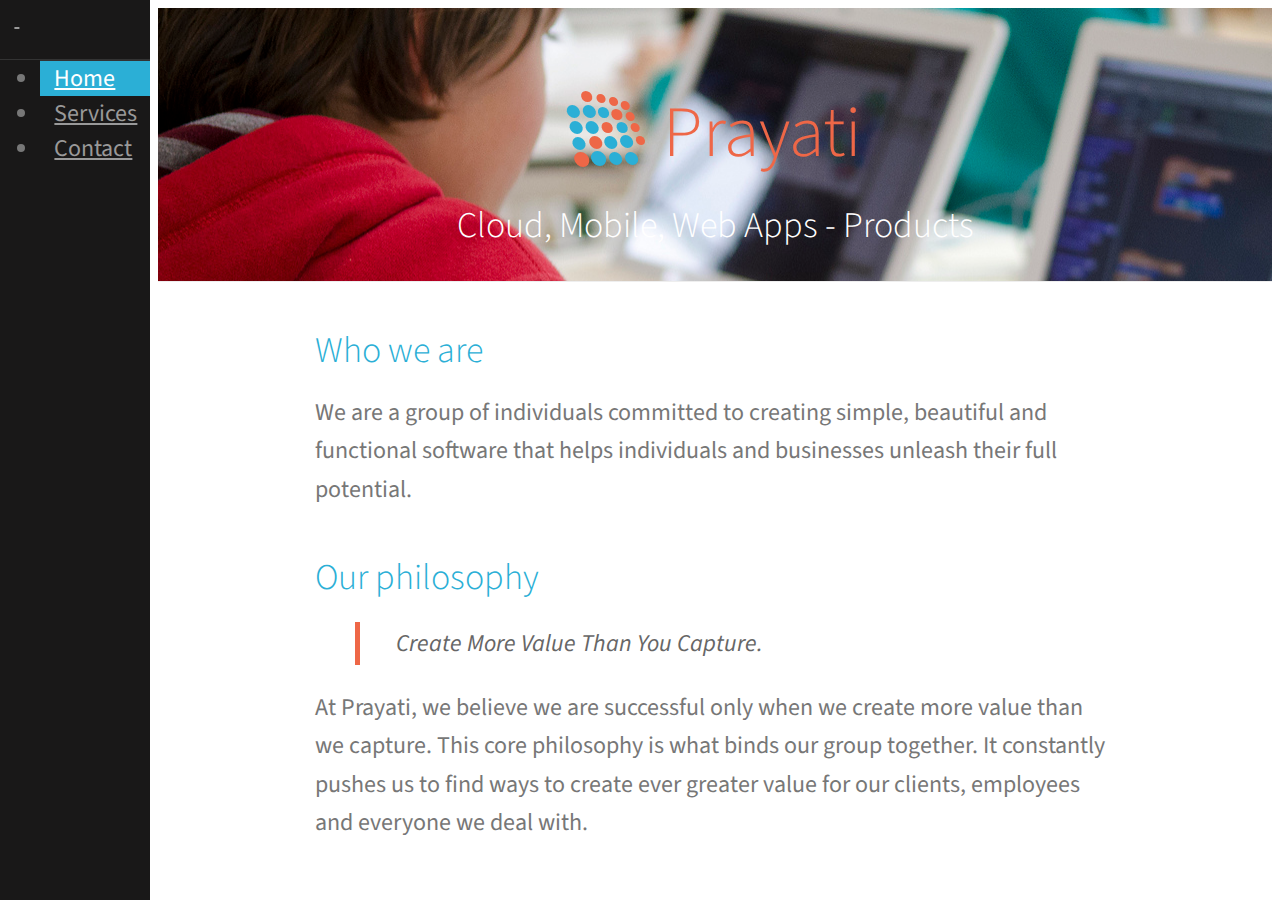
==== index.html @ ac88cd4a "Initial commit" ====
<!doctype HTML>
<html lang="en">
<head>
    <meta charset="utf-8" />
    <meta name="viewport" content="width=device-width, initial-scale=1.0" />
    <meta name="description" content="Products, Custom software, Cloud, Desktop, Mobile" />
    <meta name="keywords" content="Prayati, Cloud Computing, Azure" />
    <title>Prayati Technology solutions</title>
    <link rel="stylesheet" href="http://yui.yahooapis.com/pure/0.5.0/pure-min.css" />
    <!--[if lte IE 8]>
        <link rel="stylesheet" href="css/layouts/side-menu-old-ie.css">
    <![endif]-->
    <!--[if gt IE 8]><!-->
    <link rel="stylesheet" href="css/layouts/side-menu.css" />
    <!--<![endif]-->
    <link href='http://fonts.googleapis.com/css?family=Source+Sans+Pro:300' rel='stylesheet' type='text/css' />
</head>
<body>
    <div id="layout">
        <!-- Menu toggle -->
        <a href="#menu" id="menuLink" class="menu-link">
            <!-- Hamburger icon -->
            <span></span>
        </a>
        <div id="menu">
            <div class="pure-menu pure-menu-open">
                <!--<a class="pure-menu-heading" href="#">Prayati</a>-->
                <a class="pure-menu" href="#">&nbsp;</a>
                <ul>
                    <li class="menu-item-divided pure-menu-selected"><a href="index.html">Home</a></li>
                    <li><a href="Services.html">Services</a></li>
                    <!--<li><a href="Aboutus.html">Technologies</a></li>-->
                    <li><a href="Contactus.html">Contact</a></li>
                </ul>
            </div>
        </div>
        <div id="main">
            <div class="header indexHeaderImg">
				<div class="logoHeader">
					<div class="logoContent">
						<div id="content"><div id="logo"></div></div> 
						<h1 class="Title">Prayati</h1>
					</div>
				</div>
                <h2>Cloud, Mobile, Web Apps - Products</h2>
            </div>
            <div class="content">
                <h2 class="content-subhead">Who we are</h2>
                <p>
                    We are a group of individuals committed to creating simple, beautiful and functional software that helps individuals and businesses unleash their full potential.
                </p>
                <h2 class="content-subhead">Our philosophy</h2>
                <blockquote class="content-quote">Create More Value Than You Capture.</blockquote>
                <p>
                    At Prayati, we believe we are successful only when we create more value than we capture. This core philosophy is what binds our group together. It constantly pushes us to find ways to create ever greater value for our clients, employees and everyone we deal with.
                </p>
            </div>
        </div>
    </div>
    
    <script src="js/ui.js"></script>
    <script type="text/javascript">
    var _gaq = _gaq || [];
    _gaq.push(['_setAccount', 'UA-38551558-1']);
    _gaq.push(['_trackPageview']);

    (function () {
        var ga = document.createElement('script'); ga.type = 'text/javascript'; ga.async = true;
        ga.src = ('https:' == document.location.protocol ? 'https://ssl' : 'http://www') + '.google-analytics.com/ga.js';
        var s = document.getElementsByTagName('script')[0]; s.parentNode.insertBefore(ga, s);
    })();
    </script>
</body>
</html>
---- css/layouts/side-menu-old-ie.css ----
body {
    color: #777;
	 font-family: Source Sans Pro;
 	 font-size: 18pt;	
}

.pure-img-responsive {
    max-width: 100%;
    height: auto;
}

/*
Add transition to containers so they can push in and out.
*/

#layout,
#menu,
.menu-link {
    -webkit-transition: all 0.2s ease-out;
    -moz-transition: all 0.2s ease-out;
    -ms-transition: all 0.2s ease-out;
    -o-transition: all 0.2s ease-out;
    transition: all 0.2s ease-out;
}

/*
This is the parent `<div>` that contains the menu and the content area.
*/

#layout {
    position: relative;
    padding-left: 0;
}

#layout.active {
    position: relative;
    left: 150px;
}

#layout.active #menu {
    left: 150px;
    width: 150px;
}

#layout.active .menu-link {
    left: 150px;
}

/*
The content `<div>` is where all your content goes.
*/

.content {
    margin: 0 auto;
    padding: 0 2em;
    max-width: 800px;
    margin-bottom: 50px;
    line-height: 1.6em;
}

.header {
    margin: 0;
    color: #333;
    text-align: center;
    padding: 2.5em 2em 0;
    border-bottom: 1px solid #eee;
}

.header h1 {
    margin: 0.2em 0;
    font-size: 3em;
    font-weight: 300;
}

.header h2 {
    font-weight: 300;
    color: #ccc;
    padding: 0;
    margin-top: 0;
}

.content-subhead {
    margin: 50px 0 20px 0;
    font-weight: 300;
    color: #888;
}

/*
The `#menu` `<div>` is the parent `<div>` that contains the `.pure-menu` that
appears on the left side of the page.
*/

#menu {
    margin-left: -150px;
    /* "#menu" width */
    width: 150px;
    position: fixed;
    top: 0;
    left: 0;
    bottom: 0;
    z-index: 1000;
    /* so the menu or its navicon stays above all content */
    background: #191818;
    overflow-y: auto;
    -webkit-overflow-scrolling: touch;
}

/*
    All anchors inside the menu should be styled like this.
    */

#menu a {
    color: #999;
    border: none;
    padding: 0.6em 0 0.6em 0.6em;
}

/*
    Remove all background/borders, since we are applying them to #menu.
    */

#menu .pure-menu,
#menu .pure-menu ul {
    border: none;
    background: transparent;
}

/*
    Add that light border to separate items into groups.
    */

#menu .pure-menu ul,
#menu .pure-menu .menu-item-divided {
    border-top: 1px solid #333;
}

/*
        Change color of the anchor links on hover/focus.
        */

#menu .pure-menu li a:hover,
#menu .pure-menu li a:focus {
    background: #333;
}

/*
    This styles the selected menu item `<li>`.
    */

#menu .pure-menu-selected,
#menu .pure-menu-heading {
    background: #1f8dd6;
}

/*
        This styles a link within a selected menu item `<li>`.
        */

#menu .pure-menu-selected a {
    color: #fff;
}

/*
    This styles the menu heading.
    */

#menu .pure-menu-heading {
    font-size: 110%;
    color: #fff;
    margin: 0;
}

/* -- Dynamic Button For Responsive Menu -------------------------------------*/

/*
The button to open/close the Menu is custom-made and not part of Pure. Here's
how it works:
*/

/*
`.menu-link` represents the responsive menu toggle that shows/hides on
small screens.
*/

.menu-link {
    position: fixed;
    display: block;
    /* show this only on small screens */
    top: 0;
    left: 0;
    /* "#menu width" */
    background: #000;
    background: rgba(0,0,0,0.7);
    font-size: 10px;
    /* change this value to increase/decrease button size */
    z-index: 10;
    width: 2em;
    height: auto;
    padding: 2.1em 1.6em;
}

.menu-link:hover,
.menu-link:focus {
    background: #000;
}

.menu-link span {
    position: relative;
    display: block;
}

.menu-link span,
.menu-link span:before,
.menu-link span:after {
    background-color: #fff;
    width: 100%;
    height: 0.2em;
}

.menu-link span:before,
.menu-link span:after {
    position: absolute;
    margin-top: -0.6em;
    content: " ";
}

.menu-link span:after {
    margin-top: 0.6em;
}

/* -- Responsive Styles (Media Queries) ------------------------------------- */

/*
Hides the menu at `48em`, but modify this based on your app's needs.
*/

.header,
.content {
    padding-left: 2em;
    padding-right: 2em;
}

#layout {
    padding-left: 150px;
    /* left col width "#menu" */
    left: 0;
}

#menu {
    left: 150px;
}

.menu-link {
    position: fixed;
    left: 150px;
    display: none;
}

#layout.active .menu-link {
    left: 150px;
}
---- css/layouts/side-menu.css ----
body {
    color: #777;
	 font-family: "Source Sans Pro", serif;
 	 font-size: 18pt;
}

.pure-img-responsive {
    max-width: 100%;
    height: auto;
}

/*
Add transition to containers so they can push in and out.
*/
#layout,
#menu,
.menu-link {
    -webkit-transition: all 0.2s ease-out;
    -moz-transition: all 0.2s ease-out;
    -ms-transition: all 0.2s ease-out;
    -o-transition: all 0.2s ease-out;
    transition: all 0.2s ease-out;
}

/*
This is the parent `<div>` that contains the menu and the content area.
*/
#layout {
    position: relative;
    padding-left: 0;
}
    #layout.active {
        position: relative;
        left: 150px;
    }
        #layout.active #menu {
            left: 150px;
            width: 150px;
        }

        #layout.active .menu-link {
            left: 150px;
        }
/*
The content `<div>` is where all your content goes.
*/
.content {
    margin: 0 auto;
    padding: 0 2em;
    max-width: 800px;
    margin-bottom: 50px;
    line-height: 1.6em;
}

.header {
     margin: 0;
     color: #333;
     text-align: center;
     /*padding: 2.5em 2em 0;*/
	 padding: 2.5em 0 0;
     border-bottom: 1px solid #eee;	 
 }
    .header h1 {
        margin: 0.2em 0;
        font-size: 3em;
        font-weight: 300;
    }
     .header h2 {
        font-weight: 300;
        color: white;
        padding: 0;
        margin-top: 0;
    }
.indexHeaderImg{
	background-image: url('../../Images/header.jpg');
	background-position: 0 796px;
}
.servicesHeaderImg{
	background-image: url('../../Images/servicesheader.jpg');
	background-position: 0 722px;
}
.contactHeaderImg{
	background-image: url('../../Images/contactheader.jpg');
	background-position: 0 722px;
}
.content-subhead {
    margin: 50px 0 20px 0;
    font-weight: 300;
    color: #2BAFD6;
}
.content .content-quote {
    color: #666;
    font-style: italic;
    line-height: 1.8;
    border-left: 5px solid #EE6747;
    padding-left: 1.5em;
}


/*
The `#menu` `<div>` is the parent `<div>` that contains the `.pure-menu` that
appears on the left side of the page.
*/

#menu {
    margin-left: -150px; /* "#menu" width */
    width: 150px;
    position: fixed;
    top: 0;
    left: 0;
    bottom: 0;
    z-index: 1000; /* so the menu or its navicon stays above all content */
    background: #191818;
    overflow-y: auto;
    -webkit-overflow-scrolling: touch;
}
    /*
    All anchors inside the menu should be styled like this.
    */
    #menu a {
        color: #999;
        border: none;
        padding: 0.6em 0 0.6em 0.6em;
    }

    /*
    Remove all background/borders, since we are applying them to #menu.
    */
     #menu .pure-menu,
     #menu .pure-menu ul {
        border: none;
        background: transparent;
    }

    /*
    Add that light border to separate items into groups.
    */
    #menu .pure-menu ul,
    #menu .pure-menu .menu-item-divided {
        border-top: 1px solid #333;
    }
        /*
        Change color of the anchor links on hover/focus.
        */
        #menu .pure-menu li a:hover,
        #menu .pure-menu li a:focus {
            background: #333;
        }

    /*
    This styles the selected menu item `<li>`.
    */
    #menu .pure-menu-selected,
    #menu .pure-menu-heading {
        background: #2BAFD6;
    }
        /*
        This styles a link within a selected menu item `<li>`.
        */
        #menu .pure-menu-selected a {
            color: #fff;
        }

    /*
    This styles the menu heading.
    */
    #menu .pure-menu-heading {
        font-size: 110%;
        color: #fff;
        margin: 0;
    }

/* -- Dynamic Button For Responsive Menu -------------------------------------*/

/*
The button to open/close the Menu is custom-made and not part of Pure. Here's
how it works:
*/

/*
`.menu-link` represents the responsive menu toggle that shows/hides on
small screens.
*/
.menu-link {
    position: fixed;
    display: block; /* show this only on small screens */
    top: 0;
    left: 0; /* "#menu width" */
    background: #000;
    background: rgba(0,0,0,0.7);
    font-size: 10px; /* change this value to increase/decrease button size */
    z-index: 10;
    width: 2em;
    height: auto;
    padding: 2.1em 1.6em;
}

    .menu-link:hover,
    .menu-link:focus {
        background: #000;
    }

    .menu-link span {
        position: relative;
        display: block;
    }

    .menu-link span,
    .menu-link span:before,
    .menu-link span:after {
        background-color: #fff;
        width: 100%;
        height: 0.2em;
    }

        .menu-link span:before,
        .menu-link span:after {
            position: absolute;
            margin-top: -0.6em;
            content: " ";
        }

        .menu-link span:after {
            margin-top: 0.6em;
        }


/* -- Responsive Styles (Media Queries) ------------------------------------- */

/*
Hides the menu at `48em`, but modify this based on your app's needs.
*/
@media (min-width: 48em) {

    .header,
    .content {
        padding-left: 2em;
        padding-right: 2em;
    }

    #layout {
        padding-left: 150px; /* left col width "#menu" */
        left: 0;
    }
    #menu {
        left: 150px;
    }

    .menu-link {
        position: fixed;
        left: 150px;
        display: none;
    }

    #layout.active .menu-link {
        left: 150px;
    }
}
#logo{
  width:15px;
  height:15px; 
  background-color:transparent;  
  border-radius:50%;
  box-shadow: 
    /*
      orange - #EE6747
      blue   - #2BAFD6
    */
    /*row 1*/
    16px 1px 0 -2px #EE6747,
    30px 3px 0 -3px #EE6747,
    42px 6px 0 -3px #EE6747,
    53px 10px 0 -3px #EE6747,
    
    /*row 2*/
    0 16px 0 -1px #2BAFD6,
    16px 16px 0 -1px #2BAFD6,
    30px 17px 0 -2px #2BAFD6,
    43px 19px 0 -2px #EE6747,
    56px 21px 0 -3px #EE6747,
    
    /*row 3*/
    0 32px 0 -1px #2BAFD6,
    16px 32px 0 -1px #2BAFD6,
    31px 32px 0 -2px #EE6747,
    46px 32px 0 -2px #2BAFD6,
    59px 32px 0 -3px #EE6747,
    
    /*row 4*/
    0 48px 0 -1px #2BAFD6,        
    17px 47px 0 -1px #EE6747,
    32px 47px 0 -1px #2BAFD6,
    48px 46px 0 -1px #2BAFD6,
    62px 45px 0 -3px #EE6747,
    
    /*row 5*/
    0 64px 0 #EE6747,
    17px 63px 0 #2BAFD6,
    34px 63px 0 -1px #2BAFD6,
    50px 63px 0 -1px #2BAFD6,
    
    /*row 6 for shadow*/
    0px 80px 8px -8px gray,
    5px 80px 8px -6px gray,
    10px 80px 6px -6px gray,
    15px 80px 6px -6px gray,
    20px 80px 6px -6px gray,
    25px 80px 6px -6px gray,
    30px 80px 6px -6px gray,
    35px 80px 6px -6px gray,
    40px 80px 8px -6px gray,
    45px 80px 8px -6px gray
    ;
    
  transform: skew(10deg,0deg);
  
}
#content{
	float: left;
    height: 100px;
    margin-top: 20px;
    width: 100px; 
}
.logoHeader{
	float: left;
    margin: auto;
    text-align: center;
    width: 100%;
}
.Title{
	color: #ee6747;
    float: left;
}
.logoContent{
	margin: auto; width: 305px;
}
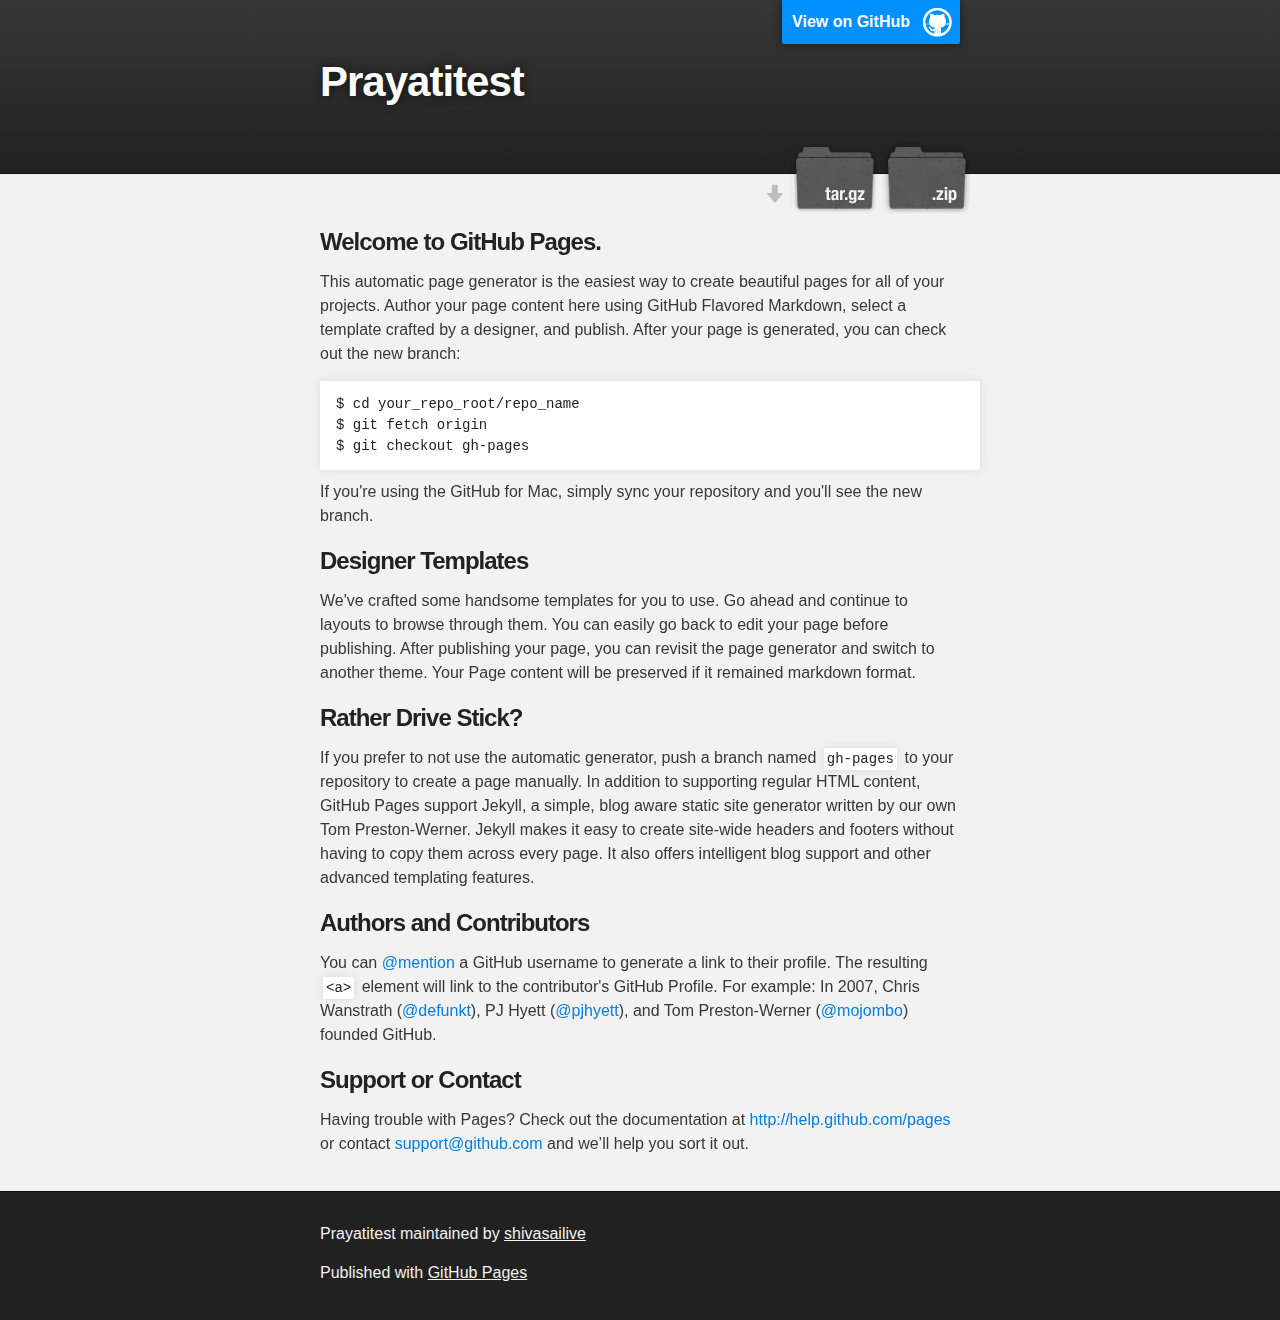
==== commit 8b3515b2: "Create gh-pages branch via GitHub" ====
--- a/index.html
+++ b/index.html
@@ -1,74 +1,79 @@
-<!doctype HTML>
-<html lang="en">
-<head>
-    <meta charset="utf-8" />
-    <meta name="viewport" content="width=device-width, initial-scale=1.0" />
-    <meta name="description" content="Products, Custom software, Cloud, Desktop, Mobile" />
-    <meta name="keywords" content="Prayati, Cloud Computing, Azure" />
-    <title>Prayati Technology solutions</title>
-    <link rel="stylesheet" href="http://yui.yahooapis.com/pure/0.5.0/pure-min.css" />
-    <!--[if lte IE 8]>
-        <link rel="stylesheet" href="css/layouts/side-menu-old-ie.css">
-    <![endif]-->
-    <!--[if gt IE 8]><!-->
-    <link rel="stylesheet" href="css/layouts/side-menu.css" />
-    <!--<![endif]-->
-    <link href='http://fonts.googleapis.com/css?family=Source+Sans+Pro:300' rel='stylesheet' type='text/css' />
-</head>
-<body>
-    <div id="layout">
-        <!-- Menu toggle -->
-        <a href="#menu" id="menuLink" class="menu-link">
-            <!-- Hamburger icon -->
-            <span></span>
-        </a>
-        <div id="menu">
-            <div class="pure-menu pure-menu-open">
-                <!--<a class="pure-menu-heading" href="#">Prayati</a>-->
-                <a class="pure-menu" href="#">&nbsp;</a>
-                <ul>
-                    <li class="menu-item-divided pure-menu-selected"><a href="index.html">Home</a></li>
-                    <li><a href="Services.html">Services</a></li>
-                    <!--<li><a href="Aboutus.html">Technologies</a></li>-->
-                    <li><a href="Contactus.html">Contact</a></li>
-                </ul>
-            </div>
-        </div>
-        <div id="main">
-            <div class="header indexHeaderImg">
-				<div class="logoHeader">
-					<div class="logoContent">
-						<div id="content"><div id="logo"></div></div> 
-						<h1 class="Title">Prayati</h1>
-					</div>
-				</div>
-                <h2>Cloud, Mobile, Web Apps - Products</h2>
-            </div>
-            <div class="content">
-                <h2 class="content-subhead">Who we are</h2>
-                <p>
-                    We are a group of individuals committed to creating simple, beautiful and functional software that helps individuals and businesses unleash their full potential.
-                </p>
-                <h2 class="content-subhead">Our philosophy</h2>
-                <blockquote class="content-quote">Create More Value Than You Capture.</blockquote>
-                <p>
-                    At Prayati, we believe we are successful only when we create more value than we capture. This core philosophy is what binds our group together. It constantly pushes us to find ways to create ever greater value for our clients, employees and everyone we deal with.
-                </p>
-            </div>
-        </div>
+<!DOCTYPE html>
+<html>
+
+  <head>
+    <meta charset='utf-8'>
+    <meta http-equiv="X-UA-Compatible" content="chrome=1">
+    <meta name="description" content="Prayatitest : ">
+
+    <link rel="stylesheet" type="text/css" media="screen" href="stylesheets/stylesheet.css">
+
+    <title>Prayatitest</title>
+  </head>
+
+  <body>
+
+    <!-- HEADER -->
+    <div id="header_wrap" class="outer">
+        <header class="inner">
+          <a id="forkme_banner" href="https://github.com/shivasailive/prayatitest">View on GitHub</a>
+
+          <h1 id="project_title">Prayatitest</h1>
+          <h2 id="project_tagline"></h2>
+
+            <section id="downloads">
+              <a class="zip_download_link" href="https://github.com/shivasailive/prayatitest/zipball/master">Download this project as a .zip file</a>
+              <a class="tar_download_link" href="https://github.com/shivasailive/prayatitest/tarball/master">Download this project as a tar.gz file</a>
+            </section>
+        </header>
     </div>
+
+    <!-- MAIN CONTENT -->
+    <div id="main_content_wrap" class="outer">
+      <section id="main_content" class="inner">
+        <h3>
+<a name="welcome-to-github-pages" class="anchor" href="#welcome-to-github-pages"><span class="octicon octicon-link"></span></a>Welcome to GitHub Pages.</h3>
+
+<p>This automatic page generator is the easiest way to create beautiful pages for all of your projects. Author your page content here using GitHub Flavored Markdown, select a template crafted by a designer, and publish. After your page is generated, you can check out the new branch:</p>
+
+<pre><code>$ cd your_repo_root/repo_name
+$ git fetch origin
+$ git checkout gh-pages
+</code></pre>
+
+<p>If you're using the GitHub for Mac, simply sync your repository and you'll see the new branch.</p>
+
+<h3>
+<a name="designer-templates" class="anchor" href="#designer-templates"><span class="octicon octicon-link"></span></a>Designer Templates</h3>
+
+<p>We've crafted some handsome templates for you to use. Go ahead and continue to layouts to browse through them. You can easily go back to edit your page before publishing. After publishing your page, you can revisit the page generator and switch to another theme. Your Page content will be preserved if it remained markdown format.</p>
+
+<h3>
+<a name="rather-drive-stick" class="anchor" href="#rather-drive-stick"><span class="octicon octicon-link"></span></a>Rather Drive Stick?</h3>
+
+<p>If you prefer to not use the automatic generator, push a branch named <code>gh-pages</code> to your repository to create a page manually. In addition to supporting regular HTML content, GitHub Pages support Jekyll, a simple, blog aware static site generator written by our own Tom Preston-Werner. Jekyll makes it easy to create site-wide headers and footers without having to copy them across every page. It also offers intelligent blog support and other advanced templating features.</p>
+
+<h3>
+<a name="authors-and-contributors" class="anchor" href="#authors-and-contributors"><span class="octicon octicon-link"></span></a>Authors and Contributors</h3>
+
+<p>You can <a href="https://github.com/blog/821" class="user-mention">@mention</a> a GitHub username to generate a link to their profile. The resulting <code>&lt;a&gt;</code> element will link to the contributor's GitHub Profile. For example: In 2007, Chris Wanstrath (<a href="https://github.com/defunkt" class="user-mention">@defunkt</a>), PJ Hyett (<a href="https://github.com/pjhyett" class="user-mention">@pjhyett</a>), and Tom Preston-Werner (<a href="https://github.com/mojombo" class="user-mention">@mojombo</a>) founded GitHub.</p>
+
+<h3>
+<a name="support-or-contact" class="anchor" href="#support-or-contact"><span class="octicon octicon-link"></span></a>Support or Contact</h3>
+
+<p>Having trouble with Pages? Check out the documentation at <a href="http://help.github.com/pages">http://help.github.com/pages</a> or contact <a href="mailto:support@github.com">support@github.com</a> and we’ll help you sort it out.</p>
+      </section>
+    </div>
+
+    <!-- FOOTER  -->
+    <div id="footer_wrap" class="outer">
+      <footer class="inner">
+        <p class="copyright">Prayatitest maintained by <a href="https://github.com/shivasailive">shivasailive</a></p>
+        <p>Published with <a href="http://pages.github.com">GitHub Pages</a></p>
+      </footer>
+    </div>
+
     
-    <script src="js/ui.js"></script>
-    <script type="text/javascript">
-    var _gaq = _gaq || [];
-    _gaq.push(['_setAccount', 'UA-38551558-1']);
-    _gaq.push(['_trackPageview']);
 
-    (function () {
-        var ga = document.createElement('script'); ga.type = 'text/javascript'; ga.async = true;
-        ga.src = ('https:' == document.location.protocol ? 'https://ssl' : 'http://www') + '.google-analytics.com/ga.js';
-        var s = document.getElementsByTagName('script')[0]; s.parentNode.insertBefore(ga, s);
-    })();
-    </script>
-</body>
+  </body>
 </html>
--- a/stylesheets/stylesheet.css
+++ b/stylesheets/stylesheet.css
@@ -0,0 +1,423 @@
+/*******************************************************************************
+Slate Theme for GitHub Pages
+by Jason Costello, @jsncostello
+*******************************************************************************/
+
+@import url(pygment_trac.css);
+
+/*******************************************************************************
+MeyerWeb Reset
+*******************************************************************************/
+
+html, body, div, span, applet, object, iframe,
+h1, h2, h3, h4, h5, h6, p, blockquote, pre,
+a, abbr, acronym, address, big, cite, code,
+del, dfn, em, img, ins, kbd, q, s, samp,
+small, strike, strong, sub, sup, tt, var,
+b, u, i, center,
+dl, dt, dd, ol, ul, li,
+fieldset, form, label, legend,
+table, caption, tbody, tfoot, thead, tr, th, td,
+article, aside, canvas, details, embed,
+figure, figcaption, footer, header, hgroup,
+menu, nav, output, ruby, section, summary,
+time, mark, audio, video {
+  margin: 0;
+  padding: 0;
+  border: 0;
+  font: inherit;
+  vertical-align: baseline;
+}
+
+/* HTML5 display-role reset for older browsers */
+article, aside, details, figcaption, figure,
+footer, header, hgroup, menu, nav, section {
+  display: block;
+}
+
+ol, ul {
+  list-style: none;
+}
+
+table {
+  border-collapse: collapse;
+  border-spacing: 0;
+}
+
+/*******************************************************************************
+Theme Styles
+*******************************************************************************/
+
+body {
+  box-sizing: border-box;
+  color:#373737;
+  background: #212121;
+  font-size: 16px;
+  font-family: 'Myriad Pro', Calibri, Helvetica, Arial, sans-serif;
+  line-height: 1.5;
+  -webkit-font-smoothing: antialiased;
+}
+
+h1, h2, h3, h4, h5, h6 {
+  margin: 10px 0;
+  font-weight: 700;
+  color:#222222;
+  font-family: 'Lucida Grande', 'Calibri', Helvetica, Arial, sans-serif;
+  letter-spacing: -1px;
+}
+
+h1 {
+  font-size: 36px;
+  font-weight: 700;
+}
+
+h2 {
+  padding-bottom: 10px;
+  font-size: 32px;
+  background: url('../images/bg_hr.png') repeat-x bottom;
+}
+
+h3 {
+  font-size: 24px;
+}
+
+h4 {
+  font-size: 21px;
+}
+
+h5 {
+  font-size: 18px;
+}
+
+h6 {
+  font-size: 16px;
+}
+
+p {
+  margin: 10px 0 15px 0;
+}
+
+footer p {
+  color: #f2f2f2;
+}
+
+a {
+  text-decoration: none;
+  color: #007edf;
+  text-shadow: none;
+
+  transition: color 0.5s ease;
+  transition: text-shadow 0.5s ease;
+  -webkit-transition: color 0.5s ease;
+  -webkit-transition: text-shadow 0.5s ease;
+  -moz-transition: color 0.5s ease;
+  -moz-transition: text-shadow 0.5s ease;
+  -o-transition: color 0.5s ease;
+  -o-transition: text-shadow 0.5s ease;
+  -ms-transition: color 0.5s ease;
+  -ms-transition: text-shadow 0.5s ease;
+}
+
+a:hover, a:focus {text-decoration: underline;}
+
+footer a {
+  color: #F2F2F2;
+  text-decoration: underline;
+}
+
+em {
+  font-style: italic;
+}
+
+strong {
+  font-weight: bold;
+}
+
+img {
+  position: relative;
+  margin: 0 auto;
+  max-width: 739px;
+  padding: 5px;
+  margin: 10px 0 10px 0;
+  border: 1px solid #ebebeb;
+
+  box-shadow: 0 0 5px #ebebeb;
+  -webkit-box-shadow: 0 0 5px #ebebeb;
+  -moz-box-shadow: 0 0 5px #ebebeb;
+  -o-box-shadow: 0 0 5px #ebebeb;
+  -ms-box-shadow: 0 0 5px #ebebeb;
+}
+
+p img {
+  display: inline;
+  margin: 0;
+  padding: 0;
+  vertical-align: middle;
+  text-align: center;
+  border: none;
+}
+
+pre, code {
+  width: 100%;
+  color: #222;
+  background-color: #fff;
+
+  font-family: Monaco, "Bitstream Vera Sans Mono", "Lucida Console", Terminal, monospace;
+  font-size: 14px;
+
+  border-radius: 2px;
+  -moz-border-radius: 2px;
+  -webkit-border-radius: 2px;
+}
+
+pre {
+  width: 100%;
+  padding: 10px;
+  box-shadow: 0 0 10px rgba(0,0,0,.1);
+  overflow: auto;
+}
+
+code {
+  padding: 3px;
+  margin: 0 3px;
+  box-shadow: 0 0 10px rgba(0,0,0,.1);
+}
+
+pre code {
+  display: block;
+  box-shadow: none;
+}
+
+blockquote {
+  color: #666;
+  margin-bottom: 20px;
+  padding: 0 0 0 20px;
+  border-left: 3px solid #bbb;
+}
+
+
+ul, ol, dl {
+  margin-bottom: 15px
+}
+
+ul {
+  list-style: inside;
+  padding-left: 20px;
+}
+
+ol {
+  list-style: decimal inside;
+  padding-left: 20px;
+}
+
+dl dt {
+  font-weight: bold;
+}
+
+dl dd {
+  padding-left: 20px;
+  font-style: italic;
+}
+
+dl p {
+  padding-left: 20px;
+  font-style: italic;
+}
+
+hr {
+  height: 1px;
+  margin-bottom: 5px;
+  border: none;
+  background: url('../images/bg_hr.png') repeat-x center;
+}
+
+table {
+  border: 1px solid #373737;
+  margin-bottom: 20px;
+  text-align: left;
+ }
+
+th {
+  font-family: 'Lucida Grande', 'Helvetica Neue', Helvetica, Arial, sans-serif;
+  padding: 10px;
+  background: #373737;
+  color: #fff;
+ }
+
+td {
+  padding: 10px;
+  border: 1px solid #373737;
+ }
+
+form {
+  background: #f2f2f2;
+  padding: 20px;
+}
+
+/*******************************************************************************
+Full-Width Styles
+*******************************************************************************/
+
+.outer {
+  width: 100%;
+}
+
+.inner {
+  position: relative;
+  max-width: 640px;
+  padding: 20px 10px;
+  margin: 0 auto;
+}
+
+#forkme_banner {
+  display: block;
+  position: absolute;
+  top:0;
+  right: 10px;
+  z-index: 10;
+  padding: 10px 50px 10px 10px;
+  color: #fff;
+  background: url('../images/blacktocat.png') #0090ff no-repeat 95% 50%;
+  font-weight: 700;
+  box-shadow: 0 0 10px rgba(0,0,0,.5);
+  border-bottom-left-radius: 2px;
+  border-bottom-right-radius: 2px;
+}
+
+#header_wrap {
+  background: #212121;
+  background: -moz-linear-gradient(top, #373737, #212121);
+  background: -webkit-linear-gradient(top, #373737, #212121);
+  background: -ms-linear-gradient(top, #373737, #212121);
+  background: -o-linear-gradient(top, #373737, #212121);
+  background: linear-gradient(top, #373737, #212121);
+}
+
+#header_wrap .inner {
+  padding: 50px 10px 30px 10px;
+}
+
+#project_title {
+  margin: 0;
+  color: #fff;
+  font-size: 42px;
+  font-weight: 700;
+  text-shadow: #111 0px 0px 10px;
+}
+
+#project_tagline {
+  color: #fff;
+  font-size: 24px;
+  font-weight: 300;
+  background: none;
+  text-shadow: #111 0px 0px 10px;
+}
+
+#downloads {
+  position: absolute;
+  width: 210px;
+  z-index: 10;
+  bottom: -40px;
+  right: 0;
+  height: 70px;
+  background: url('../images/icon_download.png') no-repeat 0% 90%;
+}
+
+.zip_download_link {
+  display: block;
+  float: right;
+  width: 90px;
+  height:70px;
+  text-indent: -5000px;
+  overflow: hidden;
+  background: url(../images/sprite_download.png) no-repeat bottom left;
+}
+
+.tar_download_link {
+  display: block;
+  float: right;
+  width: 90px;
+  height:70px;
+  text-indent: -5000px;
+  overflow: hidden;
+  background: url(../images/sprite_download.png) no-repeat bottom right;
+  margin-left: 10px;
+}
+
+.zip_download_link:hover {
+  background: url(../images/sprite_download.png) no-repeat top left;
+}
+
+.tar_download_link:hover {
+  background: url(../images/sprite_download.png) no-repeat top right;
+}
+
+#main_content_wrap {
+  background: #f2f2f2;
+  border-top: 1px solid #111;
+  border-bottom: 1px solid #111;
+}
+
+#main_content {
+  padding-top: 40px;
+}
+
+#footer_wrap {
+  background: #212121;
+}
+
+
+
+/*******************************************************************************
+Small Device Styles
+*******************************************************************************/
+
+@media screen and (max-width: 480px) {
+  body {
+    font-size:14px;
+  }
+
+  #downloads {
+    display: none;
+  }
+
+  .inner {
+    min-width: 320px;
+    max-width: 480px;
+  }
+
+  #project_title {
+  font-size: 32px;
+  }
+
+  h1 {
+    font-size: 28px;
+  }
+
+  h2 {
+    font-size: 24px;
+  }
+
+  h3 {
+    font-size: 21px;
+  }
+
+  h4 {
+    font-size: 18px;
+  }
+
+  h5 {
+    font-size: 14px;
+  }
+
+  h6 {
+    font-size: 12px;
+  }
+
+  code, pre {
+    min-width: 320px;
+    max-width: 480px;
+    font-size: 11px;
+  }
+
+}
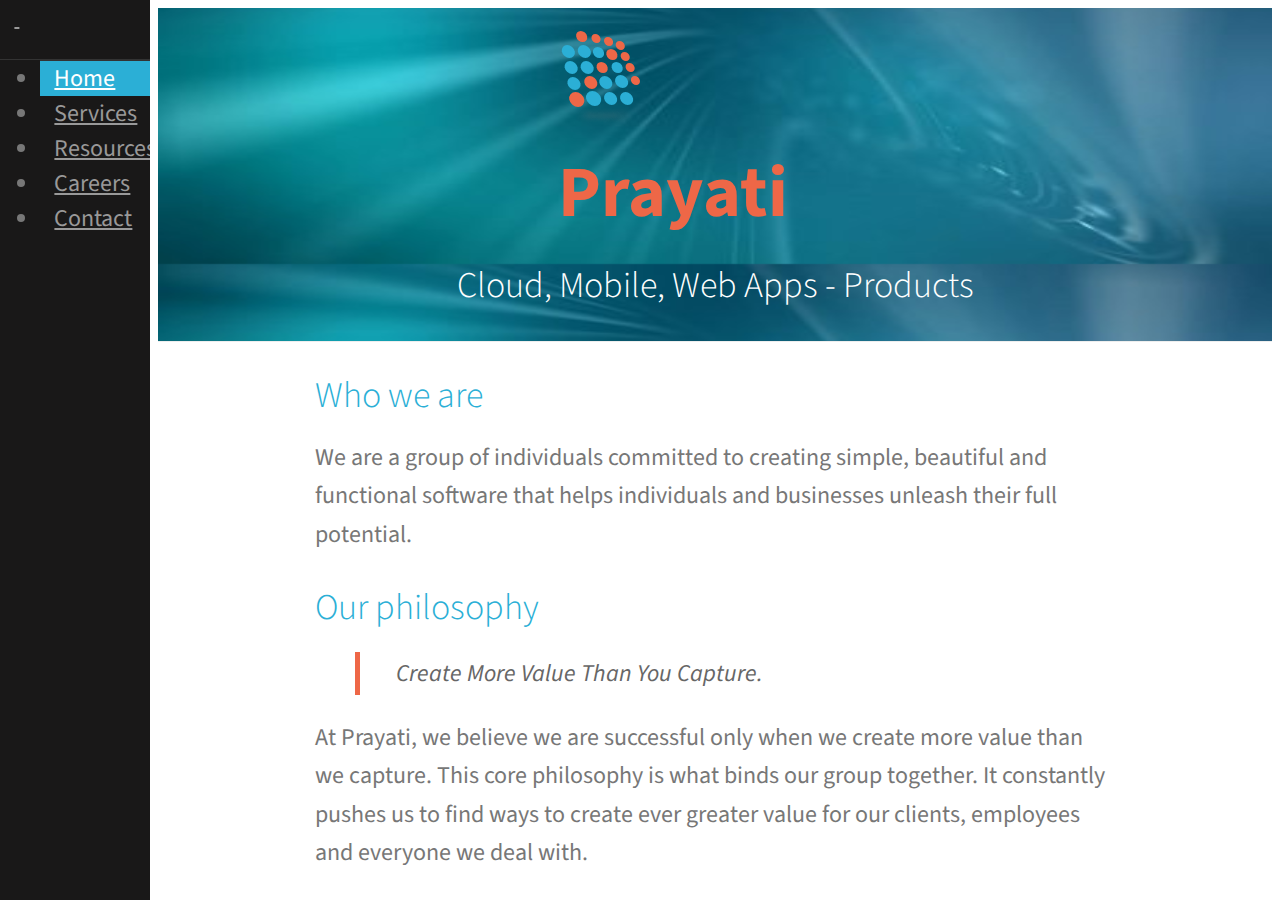
==== commit 209cd097: "Resources and Careers pages added" ====
--- a/index.html
+++ b/index.html
@@ -1,79 +1,75 @@
-<!DOCTYPE html>
-<html>
+<!doctype HTML>
+<html lang="en">
+<head>
+    <meta charset="utf-8" />
+    <meta name="viewport" content="width=device-width, initial-scale=1.0" />
+    <meta name="description" content="Products, Custom software, Cloud, Desktop, Mobile" />
+    <meta name="keywords" content="Prayati, Cloud Computing, Azure" />
+    <title>Prayati Technology solutions</title>
+    <link rel="stylesheet" href="http://yui.yahooapis.com/pure/0.5.0/pure-min.css" />
+    <!--[if lte IE 8]>
+        <link rel="stylesheet" href="css/layouts/side-menu-old-ie.css">
+    <![endif]-->
+    <!--[if gt IE 8]><!-->
+    <link rel="stylesheet" href="css/layouts/side-menu.css" />
+    <!--<![endif]-->
+    <link href='http://fonts.googleapis.com/css?family=Source+Sans+Pro:300' rel='stylesheet' type='text/css' />
+</head>
+<body>
+    <div id="layout">
+        <!-- Menu toggle -->
+        <a href="#menu" id="menuLink" class="menu-link">
+            <!-- Hamburger icon -->
+            <span></span>
+        </a>
+        <div id="menu">
+            <div class="pure-menu pure-menu-open">
+                <!--<a class="pure-menu-heading" href="#">Prayati</a>-->
+                <a class="pure-menu" href="#">&nbsp;</a>
+                <ul>
+                    <li class="menu-item-divided pure-menu-selected"><a href="index.html">Home</a></li>
+                    <li><a href="Services.html">Services</a></li>                    
+					<li><a href="Resources.html">Resources</a></li>
+					<li><a href="Careers.html">Careers</a></li>
+                    <li><a href="Contactus.html">Contact</a></li>					
+                </ul>
+            </div>
+        </div>
+        <div id="main">
+            <div class="header indexHeaderImg">
+				<div class="logoHeader">
+					<div class="logoContent">
+						<div id="content"><div id="logo"></div></div> 
+						<h1 class="Title">Prayati</h1>
+					</div>
+				</div>
+                <h2>Cloud, Mobile, Web Apps - Products</h2>
+            </div>
+            <div class="content">
+                <h2 class="content-subhead">Who we are</h2>
+                <p>
+                    We are a group of individuals committed to creating simple, beautiful and functional software that helps individuals and businesses unleash their full potential.
+                </p>
+                <h2 class="content-subhead">Our philosophy</h2>
+                <blockquote class="content-quote">Create More Value Than You Capture.</blockquote>
+                <p>
+                    At Prayati, we believe we are successful only when we create more value than we capture. This core philosophy is what binds our group together. It constantly pushes us to find ways to create ever greater value for our clients, employees and everyone we deal with.
+                </p>
+            </div>
+        </div>
+    </div>
+    
+    <script src="js/ui.js"></script>
+    <script type="text/javascript">
+    var _gaq = _gaq || [];
+    _gaq.push(['_setAccount', 'UA-38551558-1']);
+    _gaq.push(['_trackPageview']);
 
-  <head>
-    <meta charset='utf-8'>
-    <meta http-equiv="X-UA-Compatible" content="chrome=1">
-    <meta name="description" content="Prayatitest : ">
-
-    <link rel="stylesheet" type="text/css" media="screen" href="stylesheets/stylesheet.css">
-
-    <title>Prayatitest</title>
-  </head>
-
-  <body>
-
-    <!-- HEADER -->
-    <div id="header_wrap" class="outer">
-        <header class="inner">
-          <a id="forkme_banner" href="https://github.com/shivasailive/prayatitest">View on GitHub</a>
-
-          <h1 id="project_title">Prayatitest</h1>
-          <h2 id="project_tagline"></h2>
-
-            <section id="downloads">
-              <a class="zip_download_link" href="https://github.com/shivasailive/prayatitest/zipball/master">Download this project as a .zip file</a>
-              <a class="tar_download_link" href="https://github.com/shivasailive/prayatitest/tarball/master">Download this project as a tar.gz file</a>
-            </section>
-        </header>
-    </div>
-
-    <!-- MAIN CONTENT -->
-    <div id="main_content_wrap" class="outer">
-      <section id="main_content" class="inner">
-        <h3>
-<a name="welcome-to-github-pages" class="anchor" href="#welcome-to-github-pages"><span class="octicon octicon-link"></span></a>Welcome to GitHub Pages.</h3>
-
-<p>This automatic page generator is the easiest way to create beautiful pages for all of your projects. Author your page content here using GitHub Flavored Markdown, select a template crafted by a designer, and publish. After your page is generated, you can check out the new branch:</p>
-
-<pre><code>$ cd your_repo_root/repo_name
-$ git fetch origin
-$ git checkout gh-pages
-</code></pre>
-
-<p>If you're using the GitHub for Mac, simply sync your repository and you'll see the new branch.</p>
-
-<h3>
-<a name="designer-templates" class="anchor" href="#designer-templates"><span class="octicon octicon-link"></span></a>Designer Templates</h3>
-
-<p>We've crafted some handsome templates for you to use. Go ahead and continue to layouts to browse through them. You can easily go back to edit your page before publishing. After publishing your page, you can revisit the page generator and switch to another theme. Your Page content will be preserved if it remained markdown format.</p>
-
-<h3>
-<a name="rather-drive-stick" class="anchor" href="#rather-drive-stick"><span class="octicon octicon-link"></span></a>Rather Drive Stick?</h3>
-
-<p>If you prefer to not use the automatic generator, push a branch named <code>gh-pages</code> to your repository to create a page manually. In addition to supporting regular HTML content, GitHub Pages support Jekyll, a simple, blog aware static site generator written by our own Tom Preston-Werner. Jekyll makes it easy to create site-wide headers and footers without having to copy them across every page. It also offers intelligent blog support and other advanced templating features.</p>
-
-<h3>
-<a name="authors-and-contributors" class="anchor" href="#authors-and-contributors"><span class="octicon octicon-link"></span></a>Authors and Contributors</h3>
-
-<p>You can <a href="https://github.com/blog/821" class="user-mention">@mention</a> a GitHub username to generate a link to their profile. The resulting <code>&lt;a&gt;</code> element will link to the contributor's GitHub Profile. For example: In 2007, Chris Wanstrath (<a href="https://github.com/defunkt" class="user-mention">@defunkt</a>), PJ Hyett (<a href="https://github.com/pjhyett" class="user-mention">@pjhyett</a>), and Tom Preston-Werner (<a href="https://github.com/mojombo" class="user-mention">@mojombo</a>) founded GitHub.</p>
-
-<h3>
-<a name="support-or-contact" class="anchor" href="#support-or-contact"><span class="octicon octicon-link"></span></a>Support or Contact</h3>
-
-<p>Having trouble with Pages? Check out the documentation at <a href="http://help.github.com/pages">http://help.github.com/pages</a> or contact <a href="mailto:support@github.com">support@github.com</a> and we’ll help you sort it out.</p>
-      </section>
-    </div>
-
-    <!-- FOOTER  -->
-    <div id="footer_wrap" class="outer">
-      <footer class="inner">
-        <p class="copyright">Prayatitest maintained by <a href="https://github.com/shivasailive">shivasailive</a></p>
-        <p>Published with <a href="http://pages.github.com">GitHub Pages</a></p>
-      </footer>
-    </div>
-
-    
-
-  </body>
+    (function () {
+        var ga = document.createElement('script'); ga.type = 'text/javascript'; ga.async = true;
+        ga.src = ('https:' == document.location.protocol ? 'https://ssl' : 'http://www') + '.google-analytics.com/ga.js';
+        var s = document.getElementsByTagName('script')[0]; s.parentNode.insertBefore(ga, s);
+    })();
+    </script>
+</body>
 </html>
--- a/css/layouts/side-menu-old-ie.css
+++ b/css/layouts/side-menu-old-ie.css
@@ -0,0 +1,261 @@
+body {
+    color: #777;
+	 font-family: Source Sans Pro;
+ 	 font-size: 18pt;	
+}
+
+.pure-img-responsive {
+    max-width: 100%;
+    height: auto;
+}
+
+/*
+Add transition to containers so they can push in and out.
+*/
+
+#layout,
+#menu,
+.menu-link {
+    -webkit-transition: all 0.2s ease-out;
+    -moz-transition: all 0.2s ease-out;
+    -ms-transition: all 0.2s ease-out;
+    -o-transition: all 0.2s ease-out;
+    transition: all 0.2s ease-out;
+}
+
+/*
+This is the parent `<div>` that contains the menu and the content area.
+*/
+
+#layout {
+    position: relative;
+    padding-left: 0;
+}
+
+#layout.active {
+    position: relative;
+    left: 150px;
+}
+
+#layout.active #menu {
+    left: 150px;
+    width: 150px;
+}
+
+#layout.active .menu-link {
+    left: 150px;
+}
+
+/*
+The content `<div>` is where all your content goes.
+*/
+
+.content {
+    margin: 0 auto;
+    padding: 0 2em;
+    max-width: 800px;
+    margin-bottom: 50px;
+    line-height: 1.6em;
+}
+
+.header {
+    margin: 0;
+    color: #333;
+    text-align: center;
+    padding: 2.5em 2em 0;
+    border-bottom: 1px solid #eee;
+}
+
+.header h1 {
+    margin: 0.2em 0;
+    font-size: 3em;
+    font-weight: 300;
+}
+
+.header h2 {
+    font-weight: 300;
+    color: #ccc;
+    padding: 0;
+    margin-top: 0;
+}
+
+.content-subhead {
+    margin: 50px 0 20px 0;
+    font-weight: 300;
+    color: #888;
+}
+
+/*
+The `#menu` `<div>` is the parent `<div>` that contains the `.pure-menu` that
+appears on the left side of the page.
+*/
+
+#menu {
+    margin-left: -150px;
+    /* "#menu" width */
+    width: 150px;
+    position: fixed;
+    top: 0;
+    left: 0;
+    bottom: 0;
+    z-index: 1000;
+    /* so the menu or its navicon stays above all content */
+    background: #191818;
+    overflow-y: auto;
+    -webkit-overflow-scrolling: touch;
+}
+
+/*
+    All anchors inside the menu should be styled like this.
+    */
+
+#menu a {
+    color: #999;
+    border: none;
+    padding: 0.6em 0 0.6em 0.6em;
+}
+
+/*
+    Remove all background/borders, since we are applying them to #menu.
+    */
+
+#menu .pure-menu,
+#menu .pure-menu ul {
+    border: none;
+    background: transparent;
+}
+
+/*
+    Add that light border to separate items into groups.
+    */
+
+#menu .pure-menu ul,
+#menu .pure-menu .menu-item-divided {
+    border-top: 1px solid #333;
+}
+
+/*
+        Change color of the anchor links on hover/focus.
+        */
+
+#menu .pure-menu li a:hover,
+#menu .pure-menu li a:focus {
+    background: #333;
+}
+
+/*
+    This styles the selected menu item `<li>`.
+    */
+
+#menu .pure-menu-selected,
+#menu .pure-menu-heading {
+    background: #1f8dd6;
+}
+
+/*
+        This styles a link within a selected menu item `<li>`.
+        */
+
+#menu .pure-menu-selected a {
+    color: #fff;
+}
+
+/*
+    This styles the menu heading.
+    */
+
+#menu .pure-menu-heading {
+    font-size: 110%;
+    color: #fff;
+    margin: 0;
+}
+
+/* -- Dynamic Button For Responsive Menu -------------------------------------*/
+
+/*
+The button to open/close the Menu is custom-made and not part of Pure. Here's
+how it works:
+*/
+
+/*
+`.menu-link` represents the responsive menu toggle that shows/hides on
+small screens.
+*/
+
+.menu-link {
+    position: fixed;
+    display: block;
+    /* show this only on small screens */
+    top: 0;
+    left: 0;
+    /* "#menu width" */
+    background: #000;
+    background: rgba(0,0,0,0.7);
+    font-size: 10px;
+    /* change this value to increase/decrease button size */
+    z-index: 10;
+    width: 2em;
+    height: auto;
+    padding: 2.1em 1.6em;
+}
+
+.menu-link:hover,
+.menu-link:focus {
+    background: #000;
+}
+
+.menu-link span {
+    position: relative;
+    display: block;
+}
+
+.menu-link span,
+.menu-link span:before,
+.menu-link span:after {
+    background-color: #fff;
+    width: 100%;
+    height: 0.2em;
+}
+
+.menu-link span:before,
+.menu-link span:after {
+    position: absolute;
+    margin-top: -0.6em;
+    content: " ";
+}
+
+.menu-link span:after {
+    margin-top: 0.6em;
+}
+
+/* -- Responsive Styles (Media Queries) ------------------------------------- */
+
+/*
+Hides the menu at `48em`, but modify this based on your app's needs.
+*/
+
+.header,
+.content {
+    padding-left: 2em;
+    padding-right: 2em;
+}
+
+#layout {
+    padding-left: 150px;
+    /* left col width "#menu" */
+    left: 0;
+}
+
+#menu {
+    left: 150px;
+}
+
+.menu-link {
+    position: fixed;
+    left: 150px;
+    display: none;
+}
+
+#layout.active .menu-link {
+    left: 150px;
+}--- a/css/layouts/side-menu.css
+++ b/css/layouts/side-menu.css
@@ -0,0 +1,347 @@
+body {
+    color: #777;
+	 font-family: "Source Sans Pro", serif;
+ 	 font-size: 18pt;
+}
+
+.pure-img-responsive {
+    max-width: 100%;
+    height: auto;
+}
+
+/*
+Add transition to containers so they can push in and out.
+*/
+#layout,
+#menu,
+.menu-link {
+    -webkit-transition: all 0.2s ease-out;
+    -moz-transition: all 0.2s ease-out;
+    -ms-transition: all 0.2s ease-out;
+    -o-transition: all 0.2s ease-out;
+    transition: all 0.2s ease-out;
+}
+
+/*
+This is the parent `<div>` that contains the menu and the content area.
+*/
+#layout {
+    position: relative;
+    padding-left: 0;
+}
+    #layout.active {
+        position: relative;
+        left: 150px;
+    }
+        #layout.active #menu {
+            left: 150px;
+            width: 150px;
+        }
+
+        #layout.active .menu-link {
+            left: 150px;
+        }
+/*
+The content `<div>` is where all your content goes.
+*/
+.content {
+    margin: 0 auto;
+   
+    max-width: 800px;
+    margin-bottom: 50px;
+    line-height: 1.6em;
+}
+
+.header {
+     margin: 0;
+     color: #333;
+     text-align: center;
+ 
+     border-bottom: 1px solid #eee;	 
+	 background-size: 100% 321px;
+ }
+    .header h1 {
+        margin: 0.2em 0;
+        font-size: 3em;
+        font-weight: bold;
+    }
+     .header h2 {
+        font-weight: 300;
+        color: white;
+        padding: 0;
+        margin-top: 0;
+    }
+.indexHeaderImg{
+	background-image: url('../../Images/header.jpg');
+	 background-position: 0 898px;    
+}
+.resourcesHeaderImg{
+	background-image: url('../../Images/resourcesheader.jpg');
+	 background-position: 0 898px;    
+}
+.careersHeaderImg{
+	background-image: url('../../Images/careersheader.jpg');
+	 background-position: 0 898px;    
+}
+.servicesHeaderImg{
+	background-image: url('../../Images/servicesheader.jpg');
+	 background-position: 0 922px;    
+}
+.contactHeaderImg {
+    background-image: url("../../Images/contactheader.jpg");
+     background-position: 0 948px;    
+}
+.content-subhead {
+    margin: 35px 0 20px 0;
+    font-weight: 300;
+    color: #2BAFD6;
+}
+.content .content-quote {
+    color: #666;
+    font-style: italic;
+    line-height: 1.8;
+    border-left: 5px solid #EE6747;
+    padding-left: 1.5em;
+}
+
+
+/*
+The `#menu` `<div>` is the parent `<div>` that contains the `.pure-menu` that
+appears on the left side of the page.
+*/
+
+#menu {
+    margin-left: -150px; /* "#menu" width */
+    width: 150px;
+    position: fixed;
+    top: 0;
+    left: 0;
+    bottom: 0;
+    z-index: 1000; /* so the menu or its navicon stays above all content */
+    background: #191818;
+    overflow-y: auto;
+    -webkit-overflow-scrolling: touch;
+}
+    /*
+    All anchors inside the menu should be styled like this.
+    */
+    #menu a {
+        color: #999;
+        border: none;
+        padding: 0.6em 0 0.6em 0.6em;
+    }
+
+    /*
+    Remove all background/borders, since we are applying them to #menu.
+    */
+     #menu .pure-menu,
+     #menu .pure-menu ul {
+        border: none;
+        background: transparent;
+    }
+
+    /*
+    Add that light border to separate items into groups.
+    */
+    #menu .pure-menu ul,
+    #menu .pure-menu .menu-item-divided {
+        border-top: 1px solid #333;
+    }
+        /*
+        Change color of the anchor links on hover/focus.
+        */
+        #menu .pure-menu li a:hover,
+        #menu .pure-menu li a:focus {
+            background: #333;
+        }
+
+    /*
+    This styles the selected menu item `<li>`.
+    */
+    #menu .pure-menu-selected,
+    #menu .pure-menu-heading {
+        background: #2BAFD6;
+    }
+        /*
+        This styles a link within a selected menu item `<li>`.
+        */
+        #menu .pure-menu-selected a {
+            color: #fff;
+        }
+
+    /*
+    This styles the menu heading.
+    */
+    #menu .pure-menu-heading {
+        font-size: 110%;
+        color: #fff;
+        margin: 0;
+    }
+
+/* -- Dynamic Button For Responsive Menu -------------------------------------*/
+
+/*
+The button to open/close the Menu is custom-made and not part of Pure. Here's
+how it works:
+*/
+
+/*
+`.menu-link` represents the responsive menu toggle that shows/hides on
+small screens.
+*/
+.menu-link {
+    position: fixed;
+    display: block; /* show this only on small screens */
+    top: 0;
+    left: 0; /* "#menu width" */
+    background: #000;
+    background: rgba(0,0,0,0.7);
+    font-size: 10px; /* change this value to increase/decrease button size */
+    z-index: 10;
+    width: 2em;
+    height: auto;
+    padding: 2.1em 1.6em;
+}
+
+    .menu-link:hover,
+    .menu-link:focus {
+        background: #000;
+    }
+
+    .menu-link span {
+        position: relative;
+        display: block;
+    }
+
+    .menu-link span,
+    .menu-link span:before,
+    .menu-link span:after {
+        background-color: #fff;
+        width: 100%;
+        height: 0.2em;
+    }
+
+        .menu-link span:before,
+        .menu-link span:after {
+            position: absolute;
+            margin-top: -0.6em;
+            content: " ";
+        }
+
+        .menu-link span:after {
+            margin-top: 0.6em;
+        }
+
+
+/* -- Responsive Styles (Media Queries) ------------------------------------- */
+
+/*
+Hides the menu at `48em`, but modify this based on your app's needs.
+*/
+@media (min-width: 48em) {
+
+    .header,
+    .content {
+        padding-left: 2em;
+        padding-right: 2em;
+    }
+
+    #layout {
+        padding-left: 150px; /* left col width "#menu" */
+        left: 0;
+    }
+    #menu {
+        left: 150px;
+    }
+
+    .menu-link {
+        position: fixed;
+        left: 150px;
+        display: none;
+    }
+
+    #layout.active .menu-link {
+        left: 150px;
+    }
+}
+#logo{
+  width:15px;
+  height:15px; 
+  background-color:transparent;  
+  border-radius:50%;
+  box-shadow: 
+    /*
+      orange - #EE6747
+      blue   - #2BAFD6
+    */
+    /*row 1*/
+    16px 1px 0 -2px #EE6747,
+    30px 3px 0 -3px #EE6747,
+    42px 6px 0 -3px #EE6747,
+    53px 10px 0 -3px #EE6747,
+    
+    /*row 2*/
+    0 16px 0 -1px #2BAFD6,
+    16px 16px 0 -1px #2BAFD6,
+    30px 17px 0 -2px #2BAFD6,
+    43px 19px 0 -2px #EE6747,
+    56px 21px 0 -3px #EE6747,
+    
+    /*row 3*/
+    0 32px 0 -1px #2BAFD6,
+    16px 32px 0 -1px #2BAFD6,
+    31px 32px 0 -2px #EE6747,
+    46px 32px 0 -2px #2BAFD6,
+    59px 32px 0 -3px #EE6747,
+    
+    /*row 4*/
+    0 48px 0 -1px #2BAFD6,        
+    17px 47px 0 -1px #EE6747,
+    32px 47px 0 -1px #2BAFD6,
+    48px 46px 0 -1px #2BAFD6,
+    62px 45px 0 -3px #EE6747,
+    
+    /*row 5*/
+    0 64px 0 #EE6747,
+    17px 63px 0 #2BAFD6,
+    34px 63px 0 -1px #2BAFD6,
+    50px 63px 0 -1px #2BAFD6,
+    
+    /*row 6 for shadow*/
+    0px 80px 8px -8px gray,
+    5px 80px 8px -6px gray,
+    10px 80px 6px -6px gray,
+    15px 80px 6px -6px gray,
+    20px 80px 6px -6px gray,
+    25px 80px 6px -6px gray,
+    30px 80px 6px -6px gray,
+    35px 80px 6px -6px gray,
+    40px 80px 8px -6px gray,
+    45px 80px 8px -6px gray
+    ;
+    
+  transform: skew(10deg,0deg);
+  
+}
+#content{
+	float: left;
+    height: 100px;
+    margin-top: 20px;
+    width: 100px; 
+}
+.logoHeader{
+	float: left;
+    margin: auto;
+    text-align: center;
+    width: 100%;
+}
+.Title{
+	color: #ee6747;
+    float: left;
+}
+.logoContent{
+	margin: auto; width: 315px;
+}
+.careers{
+	color:#2bafd6
+}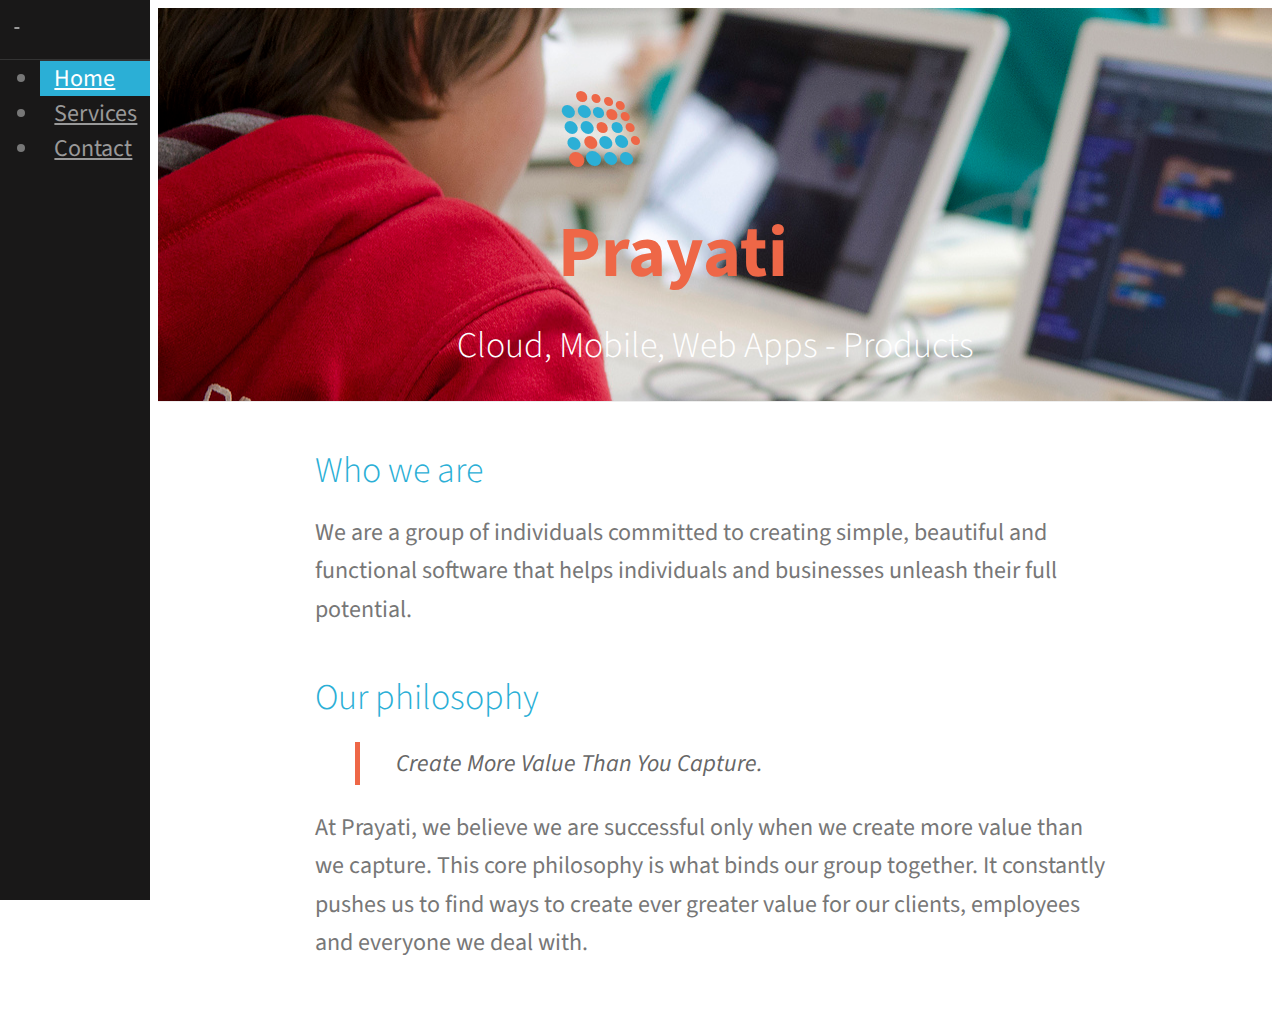
==== commit c07f96c4: "Revert "Resources and Careers pages added"" ====
--- a/index.html
+++ b/index.html
@@ -28,10 +28,9 @@
                 <a class="pure-menu" href="#">&nbsp;</a>
                 <ul>
                     <li class="menu-item-divided pure-menu-selected"><a href="index.html">Home</a></li>
-                    <li><a href="Services.html">Services</a></li>                    
-					<li><a href="Resources.html">Resources</a></li>
-					<li><a href="Careers.html">Careers</a></li>
-                    <li><a href="Contactus.html">Contact</a></li>					
+                    <li><a href="Services.html">Services</a></li>
+                    <!--<li><a href="Aboutus.html">Technologies</a></li>-->
+                    <li><a href="Contactus.html">Contact</a></li>
                 </ul>
             </div>
         </div>
--- a/css/layouts/side-menu.css
+++ b/css/layouts/side-menu.css
@@ -46,7 +46,7 @@
 */
 .content {
     margin: 0 auto;
-   
+    padding: 0 2em;
     max-width: 800px;
     margin-bottom: 50px;
     line-height: 1.6em;
@@ -56,9 +56,9 @@
      margin: 0;
      color: #333;
      text-align: center;
- 
+     /*padding: 2.5em 2em 0;*/
+	 padding: 2.5em 0 0;
      border-bottom: 1px solid #eee;	 
-	 background-size: 100% 321px;
  }
     .header h1 {
         margin: 0.2em 0;
@@ -73,26 +73,18 @@
     }
 .indexHeaderImg{
 	background-image: url('../../Images/header.jpg');
-	 background-position: 0 898px;    
-}
-.resourcesHeaderImg{
-	background-image: url('../../Images/resourcesheader.jpg');
-	 background-position: 0 898px;    
-}
-.careersHeaderImg{
-	background-image: url('../../Images/careersheader.jpg');
-	 background-position: 0 898px;    
+	background-position: 0 796px;
 }
 .servicesHeaderImg{
 	background-image: url('../../Images/servicesheader.jpg');
-	 background-position: 0 922px;    
-}
-.contactHeaderImg {
-    background-image: url("../../Images/contactheader.jpg");
-     background-position: 0 948px;    
+	background-position: 0 722px;
+}
+.contactHeaderImg{
+	background-image: url('../../Images/contactheader.jpg');
+	background-position: 0 722px;
 }
 .content-subhead {
-    margin: 35px 0 20px 0;
+    margin: 50px 0 20px 0;
     font-weight: 300;
     color: #2BAFD6;
 }
@@ -342,6 +334,3 @@
 .logoContent{
 	margin: auto; width: 315px;
 }
-.careers{
-	color:#2bafd6
-}